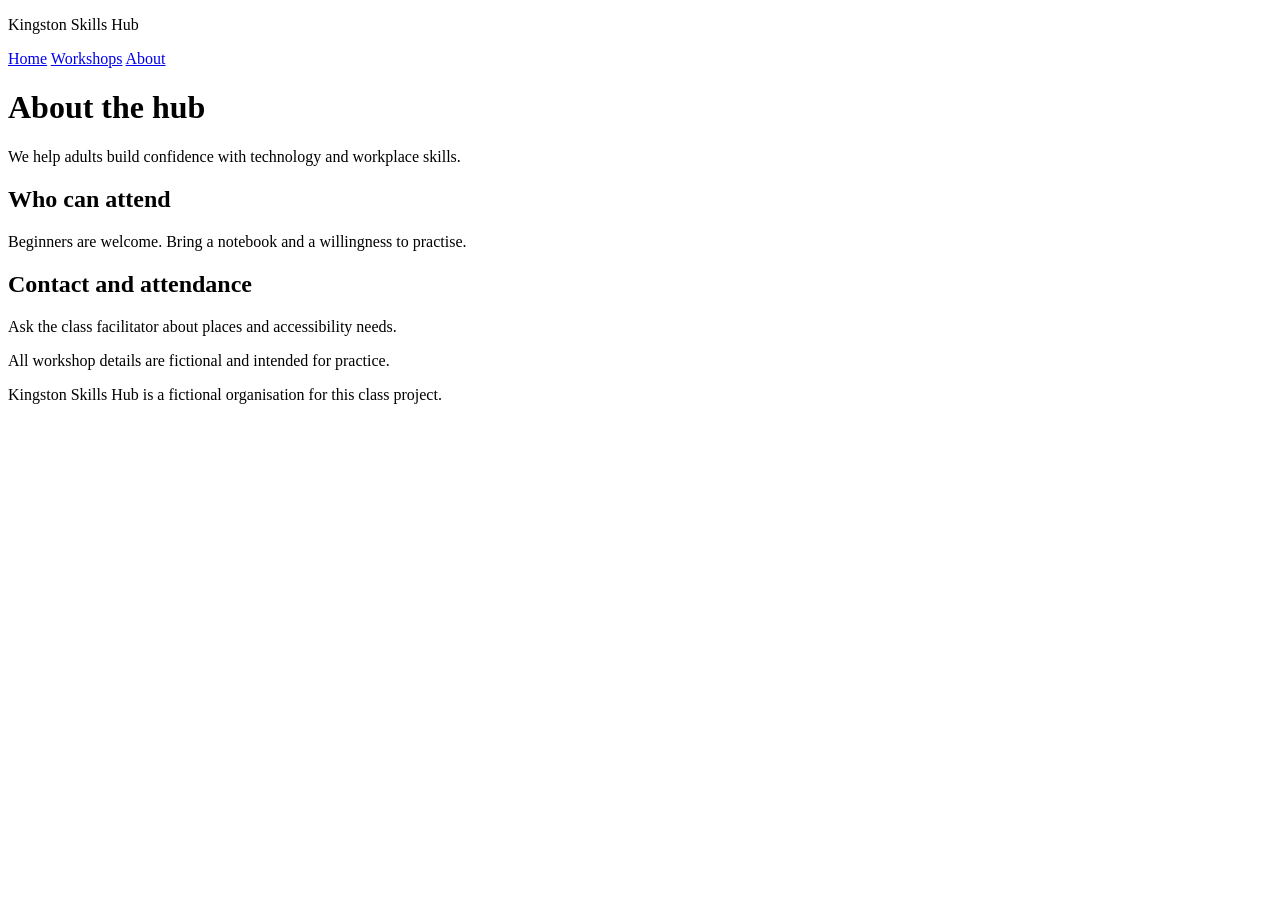
==== about.html @ 34930507 "Add files via upload" ====
<!doctype html>
<html lang="en">
<head>
  <meta charset="utf-8">
  <meta name="viewport" content="width=device-width, initial-scale=1">
  <title>About Kingston Skills Hub</title>
  <link rel="stylesheet" href="css/styles.css">
</head>
<body>
  <div class="site-header">
    <p class="brand">Kingston Skills Hub</p>
    <div class="site-nav">
      <a href="index.html">Home</a>
      <a href="index.html#workshops">Workshops</a>
      <a href="about.html">About</a>
    </div>
  </div>
  <div class="page-content">
    <h1>About the hub</h1>
    <p>We help adults build confidence with technology and workplace skills.</p>
    <div class="about-section">
      <h2>Who can attend</h2>
      <p>Beginners are welcome. Bring a notebook and a willingness to practise.</p>
    </div>
    <div id="contact" class="about-section">
      <h2>Contact and attendance</h2>
      <p>Ask the class facilitator about places and accessibility needs.</p>
      <p>All workshop details are fictional and intended for practice.</p>
    </div>
  </div>
  <div class="site-footer">
    <p>Kingston Skills Hub is a fictional organisation for this class project.</p>
  </div>
</body>
</html>
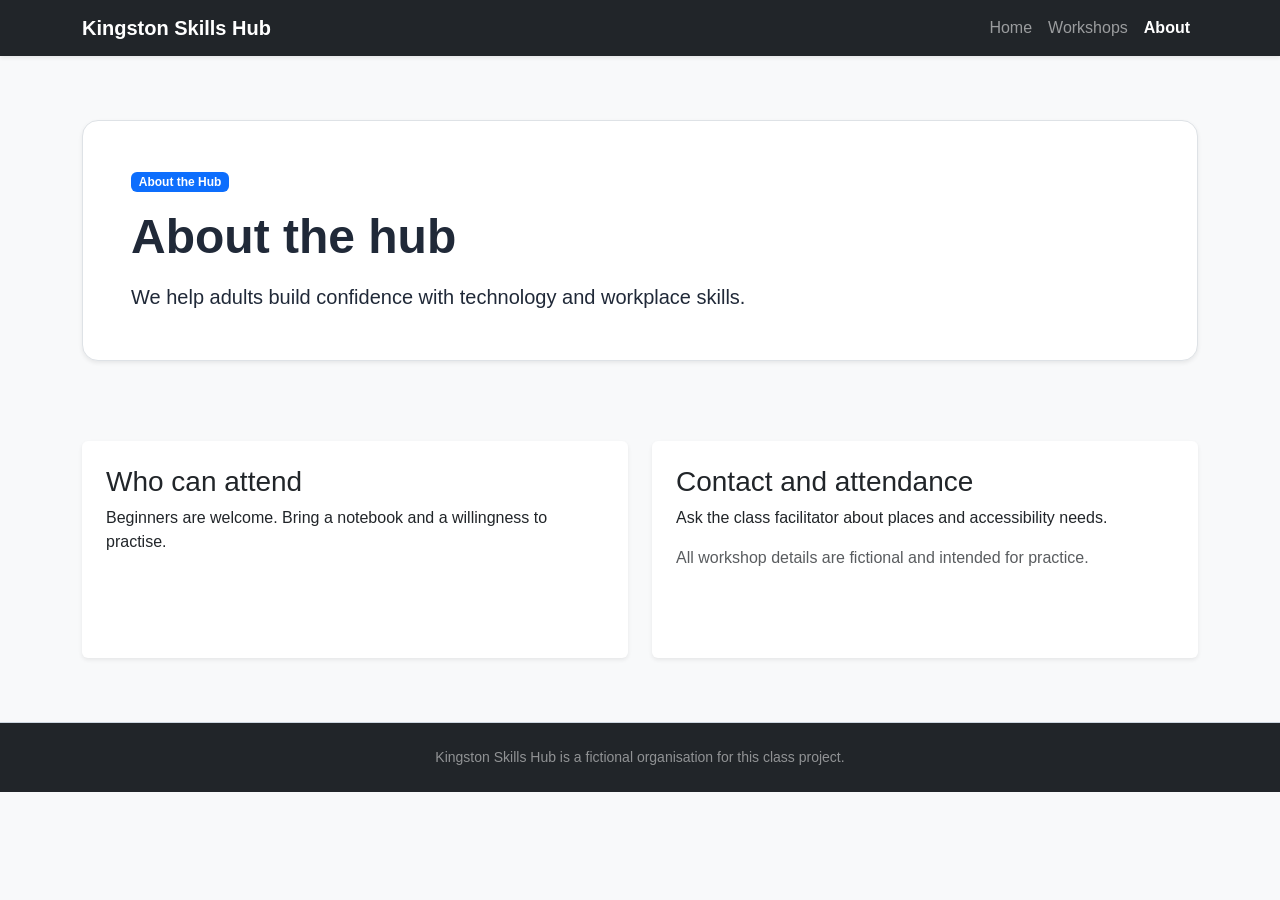
==== commit 9f19c5a4: "Style about page with Bootstrap" ====
--- a/about.html
+++ b/about.html
@@ -4,32 +4,75 @@
   <meta charset="utf-8">
   <meta name="viewport" content="width=device-width, initial-scale=1">
   <title>About Kingston Skills Hub</title>
+  <link href="css/bootstrap.css" rel="stylesheet">
   <link rel="stylesheet" href="css/styles.css">
 </head>
-<body>
-  <div class="site-header">
-    <p class="brand">Kingston Skills Hub</p>
-    <div class="site-nav">
-      <a href="index.html">Home</a>
-      <a href="index.html#workshops">Workshops</a>
-      <a href="about.html">About</a>
-    </div>
+<body class="bg-light d-flex flex-column min-vh-100">
+  <div>
+    <header class="site-header">
+      <nav class="navbar navbar-expand-lg bg-dark shadow-sm" data-bs-theme="dark" aria-label="Main navigation">
+        <div class="container">
+          <p class="brand navbar-brand mb-0">Kingston Skills Hub</p>
+
+          <button class="navbar-toggler" type="button"
+                  data-bs-toggle="collapse"
+                  data-bs-target="#navbarNavAltMarkup"
+                  aria-controls="navbarNavAltMarkup"
+                  aria-expanded="false"
+                  aria-label="Toggle navigation">
+            <span class="navbar-toggler-icon"></span>
+          </button>
+
+          <div class="site-nav collapse navbar-collapse" id="navbarNavAltMarkup">
+            <div class="navbar-nav ms-auto">
+              <a class="nav-link" href="index.html">Home</a>
+              <a class="nav-link" href="index.html#workshops">Workshops</a>
+              <a class="nav-link active" aria-current="page" href="about.html">About</a>
+            </div>
+          </div>
+        </div>
+      </nav>
+    </header>
+
+    <main class="page-content container py-5 flex-grow-1">
+      <div class="hero bg-white border rounded-4 shadow-sm p-4 p-lg-5 mb-5">
+        <span class="badge text-bg-primary mb-3">About the Hub</span>
+        <h1 class="display-5 fw-bold mb-3">About the hub</h1>
+        <p class="lead mb-0">We help adults build confidence with technology and workplace skills.</p>
+      </div>
+
+      <div class="row g-4">
+        <div class="col-md-6">
+          <div class="about-section card h-100 border-0 shadow-sm p-2">
+            <div class="card-body">
+              <h2 class="card-title h3">Who can attend</h2>
+              <p class="card-text mb-0">Beginners are welcome. Bring a notebook and a willingness to practise.</p>
+            </div>
+          </div>
+        </div>
+
+        <div class="col-md-6">
+          <div id="contact" class="about-section card h-100 border-0 shadow-sm p-2">
+            <div class="card-body">
+              <h2 class="card-title h3">Contact and attendance</h2>
+              <p class="card-text">Ask the class facilitator about places and accessibility needs.</p>
+              <p class="card-text text-body-secondary mb-0">All workshop details are fictional and intended for practice.</p>
+            </div>
+          </div>
+        </div>
+      </div>
+    </main>
+
+    <footer class="site-footer bg-dark text-white-50 py-4 mt-5" data-bs-theme="dark">
+      <div class="container">
+        <p class="mb-0 text-center">Kingston Skills Hub is a fictional organisation for this class project.</p>
+      </div>
+    </footer>
   </div>
-  <div class="page-content">
-    <h1>About the hub</h1>
-    <p>We help adults build confidence with technology and workplace skills.</p>
-    <div class="about-section">
-      <h2>Who can attend</h2>
-      <p>Beginners are welcome. Bring a notebook and a willingness to practise.</p>
-    </div>
-    <div id="contact" class="about-section">
-      <h2>Contact and attendance</h2>
-      <p>Ask the class facilitator about places and accessibility needs.</p>
-      <p>All workshop details are fictional and intended for practice.</p>
-    </div>
-  </div>
-  <div class="site-footer">
-    <p>Kingston Skills Hub is a fictional organisation for this class project.</p>
-  </div>
+
+  <script src="https://cdn.jsdelivr.net/npm/bootstrap@5.3.8/dist/js/bootstrap.bundle.min.js"
+          integrity="sha384-FKyoEForCGlyvwx9Hj09JcYn3nv7wiPVlz7YYwJrWVcXK/BmnVDxM+D2scQbITxI"
+          crossorigin="anonymous"></script>
+  <script src="scripts/app.js"></script>
 </body>
 </html>
--- a/css/styles.css
+++ b/css/styles.css
@@ -0,0 +1,183 @@
+:root {
+  --brand: #174a8b;
+  --brand-hover: #103666;
+  --ink: #202938;
+  --surface: #f3f6fa;
+  --paper: #ffffff;
+  --border: #ccd5df;
+  --focus: #a53a13;
+  --space: 1rem;
+}
+
+*,
+*::before,
+*::after {
+  box-sizing: border-box;
+}
+
+body {
+  margin: 0;
+  font-family: Arial, Helvetica, sans-serif;
+  font-size: 1rem;
+  line-height: 1.5;
+  color: var(--ink);
+  background: var(--paper);
+}
+
+a {
+  color: var(--brand);
+  text-underline-offset: 0.2em;
+}
+
+a:hover {
+  color: var(--brand-hover);
+  text-decoration-thickness: 0.15em;
+}
+
+a:focus-visible,
+main:focus {
+  outline: 3px solid var(--focus);
+  outline-offset: 4px;
+}
+
+.skip-link {
+  display: block;
+  width: fit-content;
+  margin: var(--space);
+  padding: 0.25rem 0.5rem;
+  font-weight: 700;
+}
+
+.site-header,
+.page-content,
+.site-footer {
+  width: 100%;
+  margin-inline: auto;
+  /* padding: var(--space); */
+}
+
+
+.brand {
+  margin: 0 0 var(--space);
+  font-size: 1.25rem;
+  font-weight: 700;
+}
+
+.site-nav {
+  display: flex;
+  flex-wrap: wrap;
+  gap: var(--space);
+  align-items: center;
+}
+
+.site-nav a {
+  display: inline-block;
+  padding-block: 0.5rem;
+}
+
+.site-nav a[aria-current="page"] {
+  font-weight: 700;
+  text-decoration-thickness: 0.15em;
+}
+
+h1,
+h2,
+h3 {
+  line-height: 1.2;
+  overflow-wrap: break-word;
+}
+
+h1 {
+  max-width: 22ch;
+  margin: 0 0 var(--space);
+  font-size: 2.25rem;
+}
+
+h2 {
+  margin: 0 0 var(--space);
+  font-size: 1.75rem;
+}
+
+h3 {
+  margin: 0 0 var(--space);
+  font-size: 1.25rem;
+}
+
+p {
+  margin: 0 0 var(--space);
+}
+
+.hero {
+  margin-block: var(--space) 2rem;
+  padding: 1.5rem;
+  border-radius: 0.5rem;
+  background: var(--surface);
+}
+
+.hero p {
+  max-width: 60ch;
+}
+
+.button-link {
+  display: inline-block;
+  padding: 0.75rem var(--space);
+  border: 2px solid var(--brand);
+  border-radius: 0.375rem;
+  color: var(--paper);
+  background: var(--brand);
+  font-weight: 700;
+}
+
+.button-link:hover {
+  color: var(--paper);
+  background: var(--brand-hover);
+  border-color: var(--brand-hover);
+}
+
+.workshops {
+  margin-bottom: 2rem;
+}
+
+.workshop-grid {
+  display: grid;
+  grid-template-columns: 1fr;
+  gap: var(--space);
+}
+
+.workshop-card {
+  min-width: 0;
+  margin-bottom: 0;
+  padding: var(--space);
+  border: 1px solid var(--border);
+  border-radius: 0.5rem;
+  background: var(--paper);
+  overflow-wrap: break-word;
+}
+
+.about-section {
+  margin-block: 2rem;
+  max-width: 65ch;
+}
+
+.site-footer {
+  border-top: 1px solid var(--border);
+  font-size: 0.875rem;
+}
+
+.site-footer p {
+  margin: 0;
+}
+
+@media (min-width: 48rem) {
+  .workshop-grid {
+    grid-template-columns: repeat(3, minmax(0, 1fr));
+  }
+
+  h1 {
+    font-size: 3rem;
+  }
+
+  .hero {
+    padding: 2rem;
+  }
+}
